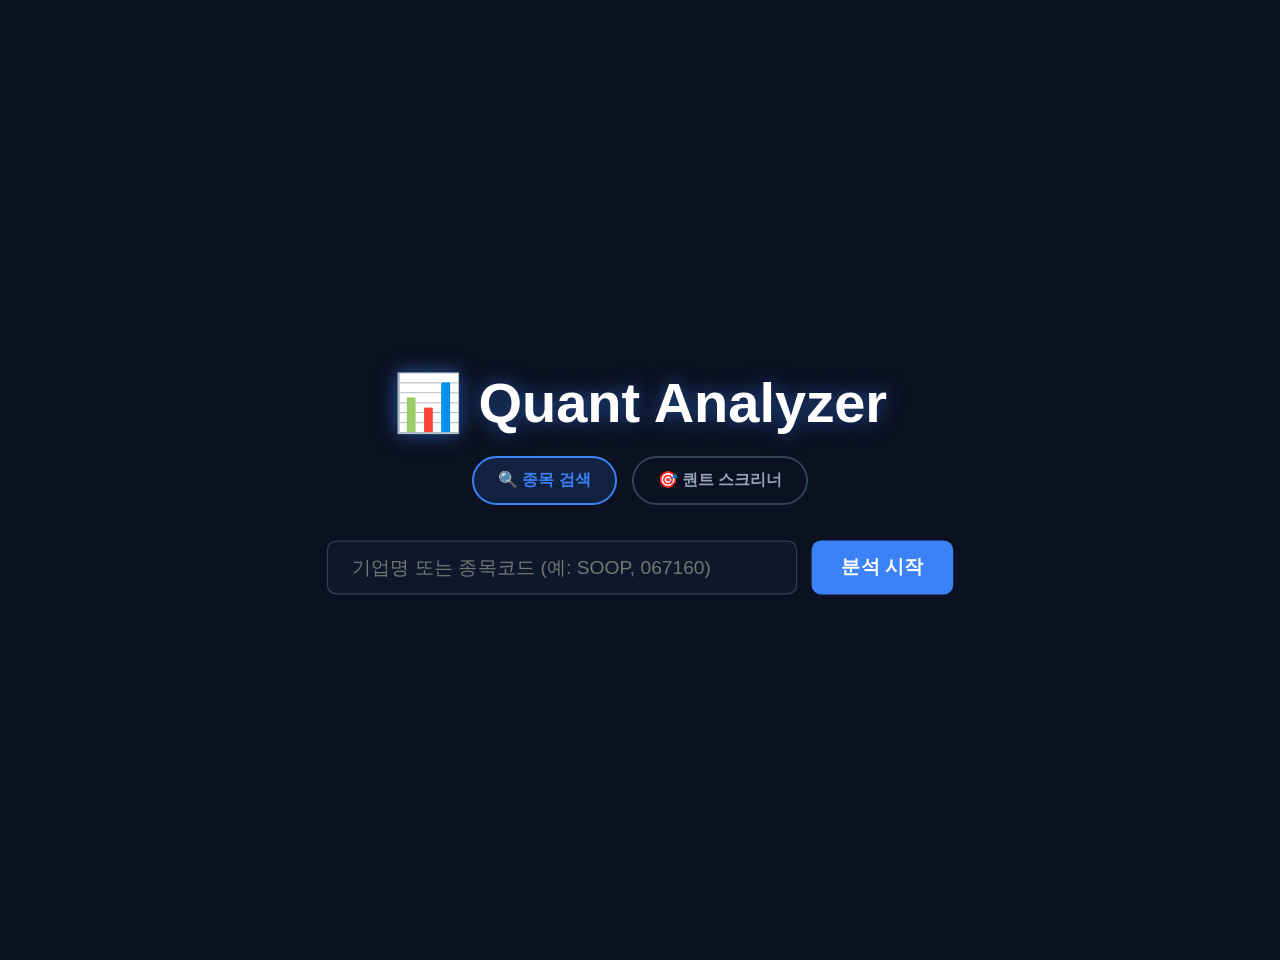
==== frontend/index.html @ 491b1e0e "Initial commit" ====
<!-- uvicorn backend.main:app --reload = start_code! -->

<!DOCTYPE html>
<html lang="ko">
<head>
    <meta charset="UTF-8">
    <title>퀀트 펀더멘털 분석 플랫폼</title>
    <link rel="stylesheet" href="style.css">
</head>
<body style="display: flex; justify-content: center; align-items: center; height: 100vh; margin: 0; flex-direction: column;">
    
    <div style="text-align: center; width: 100%; max-width: 800px;">
        <h1 style="font-size: 3.5rem; margin-bottom: 20px; color: #ffffff; text-shadow: 0 0 20px rgba(59, 130, 246, 0.6);">
            📊 Quant Analyzer
        </h1>
        
        <div class="mode-toggle">
            <button id="mode-search" class="toggle-btn active">🔍 종목 검색</button>
            <button id="mode-screener" class="toggle-btn">🎯 퀀트 스크리너</button>
        </div>

        <div id="section-search" class="search-bar" style="transform: scale(1.2); justify-content: center; margin-top: 40px;">
            <input type="text" id="searchInput" placeholder="기업명 또는 종목코드 (예: SOOP, 067160)">
            <button id="searchBtn">분석 시작</button>
        </div>

        <div id="section-screener" style="display: none; margin-top: 30px; text-align: left; background: var(--card-bg); padding: 30px; border-radius: 16px; border: 1px solid var(--border-color);">
            <div class="filter-grid">
                <div class="filter-item">
                    <label>최소 ROE (%)</label>
                    <input type="number" id="filter-roe" placeholder="예: 15">
                </div>
                <div class="filter-item">
                    <label>최대 PER (배)</label>
                    <input type="number" id="filter-per" placeholder="예: 10">
                </div>
                <div class="filter-item">
                    <label>최대 PBR (배)</label>
                    <input type="number" id="filter-pbr" placeholder="예: 1.5">
                </div>
                <div class="filter-item">
                    <label>최소 시가총액 (억원)</label>
                    <input type="number" id="filter-cap" placeholder="예: 5000">
                </div>
            </div>
            <div style="margin-top: 20px; display: flex; justify-content: space-between; align-items: center;">
                <label style="color: #f1f5f9; font-size: 16px; cursor: pointer;">
                    <input type="checkbox" id="filter-inst" style="transform: scale(1.5); margin-right: 10px;"> 최근 1개월 기관 순매수 종목만 보기
                </label>
                <button id="runScreenerBtn" style="padding: 12px 24px; font-size: 16px; border-radius: 8px; background: var(--accent-color); color: white; border: none; cursor: pointer; font-weight: bold;">조건 발굴 🚀</button>
            </div>

            <div id="screener-results" style="margin-top: 30px; display: none;">
                <h3 style="color: #94a3b8; margin-bottom: 10px;">검색 결과: <span id="result-count" style="color: #fff;">0</span>건</h3>
                <div style="max-height: 300px; overflow-y: auto; border-radius: 8px; border: 1px solid var(--border-color);">
                    <table style="width: 100%; border-collapse: collapse; color: #f1f5f9; text-align: center;">
                        <thead style="background: #1e293b; position: sticky; top: 0;">
                            <tr>
                                <th style="padding: 10px; border-bottom: 1px solid #334155;">종목명</th>
                                <th style="padding: 10px; border-bottom: 1px solid #334155;">PER</th>
                                <th style="padding: 10px; border-bottom: 1px solid #334155;">PBR</th>
                                <th style="padding: 10px; border-bottom: 1px solid #334155;">ROE</th>
                                <th style="padding: 10px; border-bottom: 1px solid #334155;">섹터 평균(PER)</th>
                            </tr>
                        </thead>
                        <tbody id="result-tbody">
                            </tbody>
                    </table>
                </div>
            </div>
        </div>
    </div>

    <script src="script.js"></script>
</body>
</html>
---- frontend/style.css ----
:root {
    /* 🌟 어두운 검은파랑(Midnight Blue) 테마 */
    --bg-color: #0b1120;
    --card-bg: #1e293b;
    --text-primary: #f1f5f9;
    --text-secondary: #94a3b8;
    --primary-color: #3b82f6;
    --accent-color: #10b981;
    --border-color: #334155;
}

body {
    font-family: 'Pretendard', -apple-system, sans-serif;
    background-color: var(--bg-color);
    color: var(--text-primary);
    margin: 0;
    padding: 30px;
}

.container {
    max-width: 1200px;
    margin: 0 auto;
}

/* 🌟 화면 전환 모드 설정 */
#app-wrapper {
    max-width: 1200px;
    margin: 0 auto;
    transition: all 0.5s ease-in-out;
}

/* 1️⃣ 랜딩 모드 (구글 스타일: 화면 중앙 배치) */
.landing-mode {
    height: 80vh;
    display: flex;
    flex-direction: column;
    justify-content: center;
    align-items: center;
}

.landing-mode #main-header {
    display: flex;
    flex-direction: column;
    align-items: center;
    gap: 30px;
    border-bottom: none;
}

.landing-mode h1 {
    font-size: 48px;
    text-shadow: 0 0 20px rgba(59, 130, 246, 0.6);
}

.landing-mode .search-bar input {
    width: 500px; /* 랜딩일 때는 검색창을 더 넓게 */
    padding: 18px 25px;
    font-size: 18px;
    border-radius: 30px;
}

.landing-mode .search-bar button {
    padding: 18px 30px;
    border-radius: 30px;
    font-size: 18px;
}

/* 2️⃣ 대시보드 모드 (검색 완료 후 상단 배치) */
.dashboard-mode {
    height: auto;
    display: block;
}

.dashboard-mode #main-header {
    display: flex;
    flex-direction: row;
    justify-content: space-between;
    align-items: center;
    margin-bottom: 40px;
    border-bottom: 1px solid var(--border-color);
    padding-bottom: 20px;
    /* 중앙에서 위로 부드럽게 올라가는 애니메이션 */
    animation: slideUp 0.6s cubic-bezier(0.4, 0, 0.2, 1);
}

@keyframes slideUp {
    from { transform: translateY(100px); opacity: 0; }
    to { transform: translateY(0); opacity: 1; }
}

/* 대시보드 페이드인 애니메이션 */
#dashboard-content {
    animation: fadeIn 0.8s ease-in;
}

h1 { margin: 0; color: #ffffff; text-shadow: 0 0 10px rgba(59, 130, 246, 0.5); }

.search-bar { display: flex; gap: 12px; }

.search-bar input {
    padding: 12px 20px;
    width: 350px;
    background-color: #0f172a;
    border: 1px solid var(--border-color);
    color: var(--text-primary);
    border-radius: 8px;
    font-size: 16px;
    outline: none;
    transition: border-color 0.3s, box-shadow 0.3s;
}

.search-bar input:focus {
    border-color: var(--primary-color);
    box-shadow: 0 0 10px rgba(59, 130, 246, 0.3);
}

.search-bar button {
    padding: 12px 25px;
    background-color: var(--primary-color);
    color: white;
    border: none;
    border-radius: 8px;
    cursor: pointer;
    font-weight: bold;
    font-size: 16px;
    transition: all 0.3s ease;
}

.search-bar button:hover {
    background-color: #2563eb;
    transform: translateY(-2px);
    box-shadow: 0 4px 12px rgba(59, 130, 246, 0.4);
}

.kpi-container {
    display: grid;
    grid-template-columns: repeat(4, 1fr);
    gap: 24px;
    margin-bottom: 40px;
}

/* 🌟 동적인 호버 액션 카드 */
.kpi-card {
    background: var(--card-bg);
    padding: 25px;
    border-radius: 16px;
    border: 1px solid var(--border-color);
    box-shadow: 0 4px 6px rgba(0,0,0,0.3);
    text-align: center;
    transition: transform 0.3s cubic-bezier(0.4, 0, 0.2, 1), box-shadow 0.3s ease;
}

.kpi-card:hover {
    transform: translateY(-8px) scale(1.02);
    box-shadow: 0 12px 20px rgba(0, 0, 0, 0.5);
    border-color: var(--primary-color);
}

.kpi-card h3 {
    margin: 0 0 12px 0;
    font-size: 15px;
    color: var(--text-secondary);
    letter-spacing: 1px;
}

.kpi-card p {
    margin: 0;
    font-size: 28px;
    font-weight: 800;
    color: #ffffff;
}

.tabs {
    display: flex;
    gap: 15px;
    margin-bottom: 25px;
}

.tab-btn {
    padding: 12px 25px;
    background: var(--card-bg);
    border: 1px solid var(--border-color);
    border-radius: 30px;
    font-size: 16px;
    font-weight: bold;
    color: var(--text-secondary);
    cursor: pointer;
    transition: all 0.3s ease;
}

.tab-btn:hover { background: #334155; color: #ffffff; }

.tab-btn.active {
    background: var(--primary-color);
    color: #ffffff;
    border-color: var(--primary-color);
    box-shadow: 0 0 15px rgba(59, 130, 246, 0.4);
}

.tab-content {
    display: none;
    background: var(--card-bg);
    padding: 20px;
    border-radius: 16px;
    border: 1px solid var(--border-color);
    box-shadow: 0 8px 16px rgba(0,0,0,0.4);
    height: 500px;
    /* 🌟 부드러운 화면 전환 페이드인 */
    animation: fadeIn 0.4s ease-in-out;
}

@keyframes fadeIn {
    from { opacity: 0; transform: translateY(10px); }
    to { opacity: 1; transform: translateY(0); }
}

.tab-content.active { display: block; }

/* 데이터 로딩 인디케이터 */
#loading {
    display: none;
    text-align: center;
    color: var(--primary-color);
    font-weight: bold;
    margin-top: -20px;
    margin-bottom: 20px;
}


/* 🌟 신규 추가: 시장 지표 타이틀 및 미니 카드 디자인 */
.section-title {
    margin-bottom: 20px;
    border-left: 4px solid var(--accent-color);
    padding-left: 15px;
}

.section-title h2 {
    margin: 0;
    font-size: 20px;
    color: var(--text-primary);
}

.kpi-card.mini {
    padding: 15px 20px;
    background: #0f172a; /* 약간 더 어두운 배경으로 구분 */
    border-color: #1e293b;
}

.kpi-card.mini h3 {
    font-size: 13px;
    color: var(--text-secondary);
}

.kpi-card.mini p {
    font-size: 22px;
    color: var(--accent-color);
}

/* 🌟 수급 트래커 레이아웃 및 버튼 디자인 */
.time-slicer { display: flex; gap: 8px; }
.slice-btn {
    padding: 6px 16px;
    background: var(--card-bg);
    border: 1px solid var(--border-color);
    color: var(--text-secondary);
    border-radius: 20px;
    cursor: pointer;
    font-weight: bold;
    transition: all 0.2s ease;
}
.slice-btn.active, .slice-btn:hover {
    background: var(--primary-color);
    color: #ffffff;
    border-color: var(--primary-color);
}

.sentiment-container {
    display: grid;
    grid-template-columns: 1fr 1fr;
    gap: 20px;
    margin-bottom: 100px;
}
.sentiment-chart {
    background: var(--card-bg);
    border-radius: 16px;
    padding: 20px;
    box-shadow: 0 4px 6px rgba(0,0,0,0.3);
    border: 1px solid var(--border-color);
    height: 380px;
}


/* 🌟 투 트랙 모드 토글 및 스크리너 UI */
.mode-toggle {
    display: flex;
    justify-content: center;
    gap: 15px;
    margin-bottom: 20px;
}
.toggle-btn {
    background: transparent;
    border: 2px solid #334155;
    color: #94a3b8;
    padding: 12px 24px;
    border-radius: 30px;
    font-size: 16px;
    font-weight: bold;
    cursor: pointer;
    transition: all 0.3s ease;
}
.toggle-btn.active {
    background: rgba(59, 130, 246, 0.15);
    border-color: var(--primary-color);
    color: var(--primary-color);
}
.filter-grid {
    display: grid;
    grid-template-columns: 1fr 1fr;
    gap: 20px;
}
.filter-item {
    display: flex;
    flex-direction: column;
    gap: 8px;
}
.filter-item label {
    color: #94a3b8;
    font-size: 14px;
    font-weight: bold;
}
.filter-item input {
    padding: 12px;
    border-radius: 8px;
    border: 1px solid var(--border-color);
    background: #0f172a;
    color: #f1f5f9;
    font-size: 16px;
}
#result-tbody tr {
    transition: background 0.2s;
    cursor: pointer;
}
#result-tbody tr:hover {
    background: #1e293b;
}
#result-tbody td {
    padding: 12px 10px;
    border-bottom: 1px solid #334155;
}
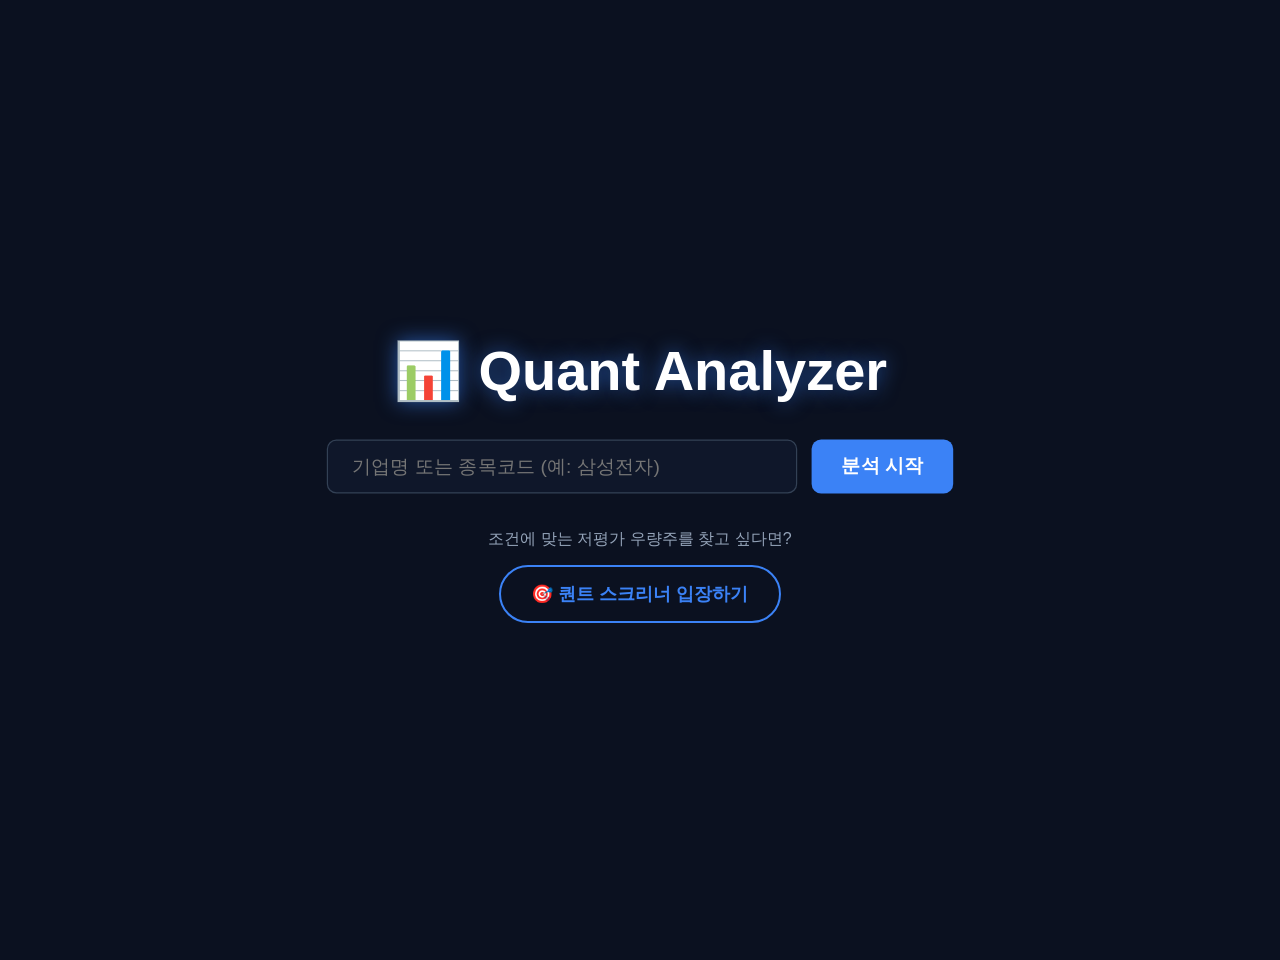
==== commit a73fc625: "당일 실시간 수급 현황 Update" ====
--- a/frontend/index.html
+++ b/frontend/index.html
@@ -4,70 +4,26 @@
 <html lang="ko">
 <head>
     <meta charset="UTF-8">
-    <title>퀀트 펀더멘털 분석 플랫폼</title>
+    <title>퀀트 펀더멘털 포털</title>
     <link rel="stylesheet" href="style.css">
 </head>
 <body style="display: flex; justify-content: center; align-items: center; height: 100vh; margin: 0; flex-direction: column;">
     
-    <div style="text-align: center; width: 100%; max-width: 800px;">
-        <h1 style="font-size: 3.5rem; margin-bottom: 20px; color: #ffffff; text-shadow: 0 0 20px rgba(59, 130, 246, 0.6);">
+    <div style="text-align: center; width: 100%; max-width: 600px;">
+        <h1 style="font-size: 3.5rem; margin-bottom: 40px; color: #ffffff; text-shadow: 0 0 20px rgba(59, 130, 246, 0.6);">
             📊 Quant Analyzer
         </h1>
         
-        <div class="mode-toggle">
-            <button id="mode-search" class="toggle-btn active">🔍 종목 검색</button>
-            <button id="mode-screener" class="toggle-btn">🎯 퀀트 스크리너</button>
-        </div>
-
-        <div id="section-search" class="search-bar" style="transform: scale(1.2); justify-content: center; margin-top: 40px;">
-            <input type="text" id="searchInput" placeholder="기업명 또는 종목코드 (예: SOOP, 067160)">
+        <div class="search-bar" style="transform: scale(1.2); justify-content: center; margin-bottom: 30px;">
+            <input type="text" id="searchInput" placeholder="기업명 또는 종목코드 (예: 삼성전자)">
             <button id="searchBtn">분석 시작</button>
         </div>
 
-        <div id="section-screener" style="display: none; margin-top: 30px; text-align: left; background: var(--card-bg); padding: 30px; border-radius: 16px; border: 1px solid var(--border-color);">
-            <div class="filter-grid">
-                <div class="filter-item">
-                    <label>최소 ROE (%)</label>
-                    <input type="number" id="filter-roe" placeholder="예: 15">
-                </div>
-                <div class="filter-item">
-                    <label>최대 PER (배)</label>
-                    <input type="number" id="filter-per" placeholder="예: 10">
-                </div>
-                <div class="filter-item">
-                    <label>최대 PBR (배)</label>
-                    <input type="number" id="filter-pbr" placeholder="예: 1.5">
-                </div>
-                <div class="filter-item">
-                    <label>최소 시가총액 (억원)</label>
-                    <input type="number" id="filter-cap" placeholder="예: 5000">
-                </div>
-            </div>
-            <div style="margin-top: 20px; display: flex; justify-content: space-between; align-items: center;">
-                <label style="color: #f1f5f9; font-size: 16px; cursor: pointer;">
-                    <input type="checkbox" id="filter-inst" style="transform: scale(1.5); margin-right: 10px;"> 최근 1개월 기관 순매수 종목만 보기
-                </label>
-                <button id="runScreenerBtn" style="padding: 12px 24px; font-size: 16px; border-radius: 8px; background: var(--accent-color); color: white; border: none; cursor: pointer; font-weight: bold;">조건 발굴 🚀</button>
-            </div>
-
-            <div id="screener-results" style="margin-top: 30px; display: none;">
-                <h3 style="color: #94a3b8; margin-bottom: 10px;">검색 결과: <span id="result-count" style="color: #fff;">0</span>건</h3>
-                <div style="max-height: 300px; overflow-y: auto; border-radius: 8px; border: 1px solid var(--border-color);">
-                    <table style="width: 100%; border-collapse: collapse; color: #f1f5f9; text-align: center;">
-                        <thead style="background: #1e293b; position: sticky; top: 0;">
-                            <tr>
-                                <th style="padding: 10px; border-bottom: 1px solid #334155;">종목명</th>
-                                <th style="padding: 10px; border-bottom: 1px solid #334155;">PER</th>
-                                <th style="padding: 10px; border-bottom: 1px solid #334155;">PBR</th>
-                                <th style="padding: 10px; border-bottom: 1px solid #334155;">ROE</th>
-                                <th style="padding: 10px; border-bottom: 1px solid #334155;">섹터 평균(PER)</th>
-                            </tr>
-                        </thead>
-                        <tbody id="result-tbody">
-                            </tbody>
-                    </table>
-                </div>
-            </div>
+        <div style="margin-top: 40px;">
+            <p style="color: #94a3b8; margin-bottom: 15px;">조건에 맞는 저평가 우량주를 찾고 싶다면?</p>
+            <button onclick="location.href='screener.html'" style="padding: 15px 30px; font-size: 18px; border-radius: 30px; background: transparent; color: var(--primary-color); border: 2px solid var(--primary-color); cursor: pointer; font-weight: bold; transition: 0.3s;" onmouseover="this.style.background='rgba(59, 130, 246, 0.1)'" onmouseout="this.style.background='transparent'">
+                🎯 퀀트 스크리너 입장하기
+            </button>
         </div>
     </div>
 
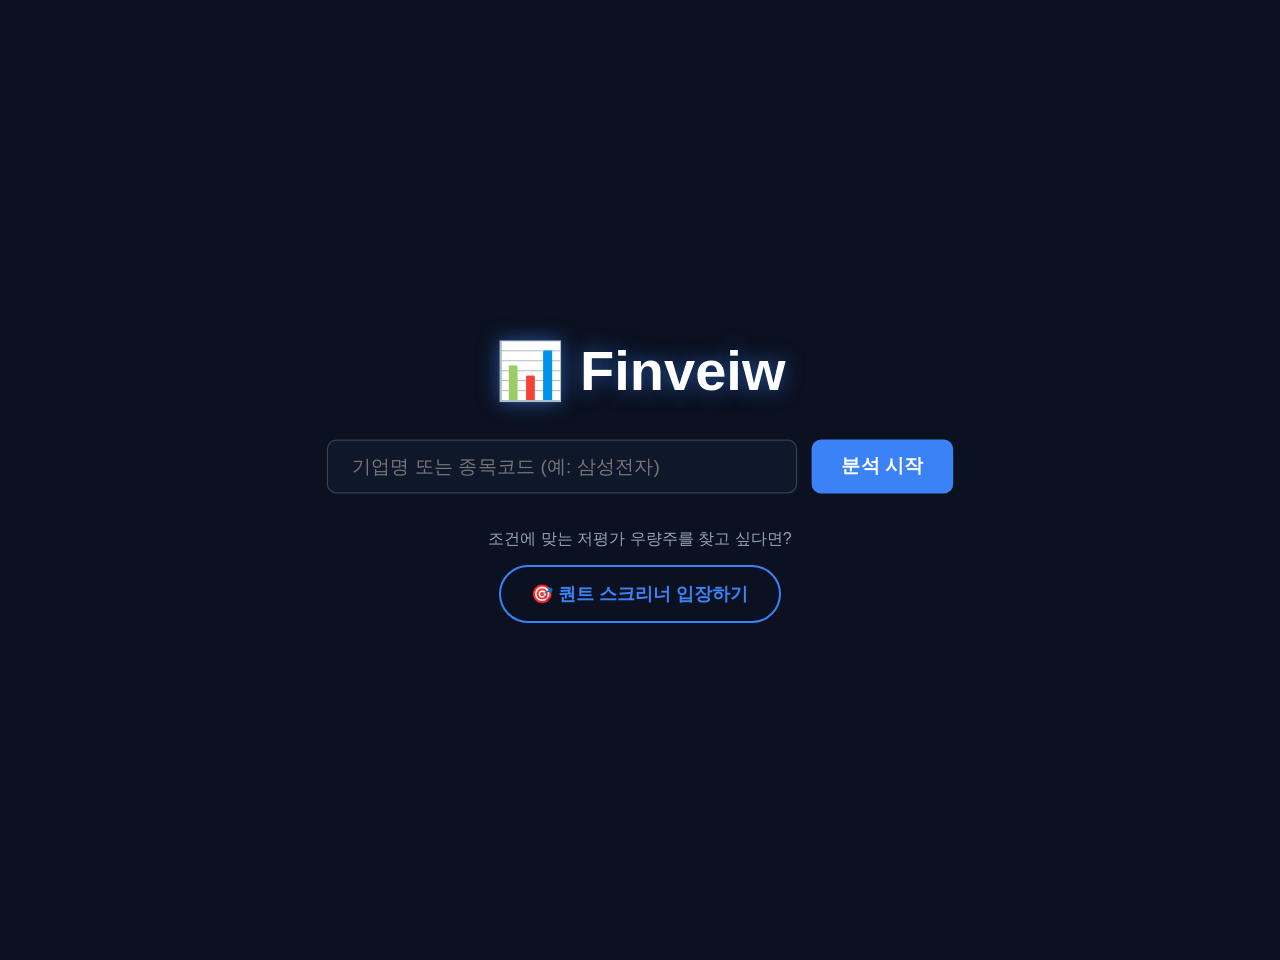
==== commit 40db81bb: "수정" ====
--- a/frontend/index.html
+++ b/frontend/index.html
@@ -11,7 +11,7 @@
     
     <div style="text-align: center; width: 100%; max-width: 600px;">
         <h1 style="font-size: 3.5rem; margin-bottom: 40px; color: #ffffff; text-shadow: 0 0 20px rgba(59, 130, 246, 0.6);">
-            📊 Quant Analyzer
+            📊 Finveiw
         </h1>
         
         <div class="search-bar" style="transform: scale(1.2); justify-content: center; margin-bottom: 30px;">
